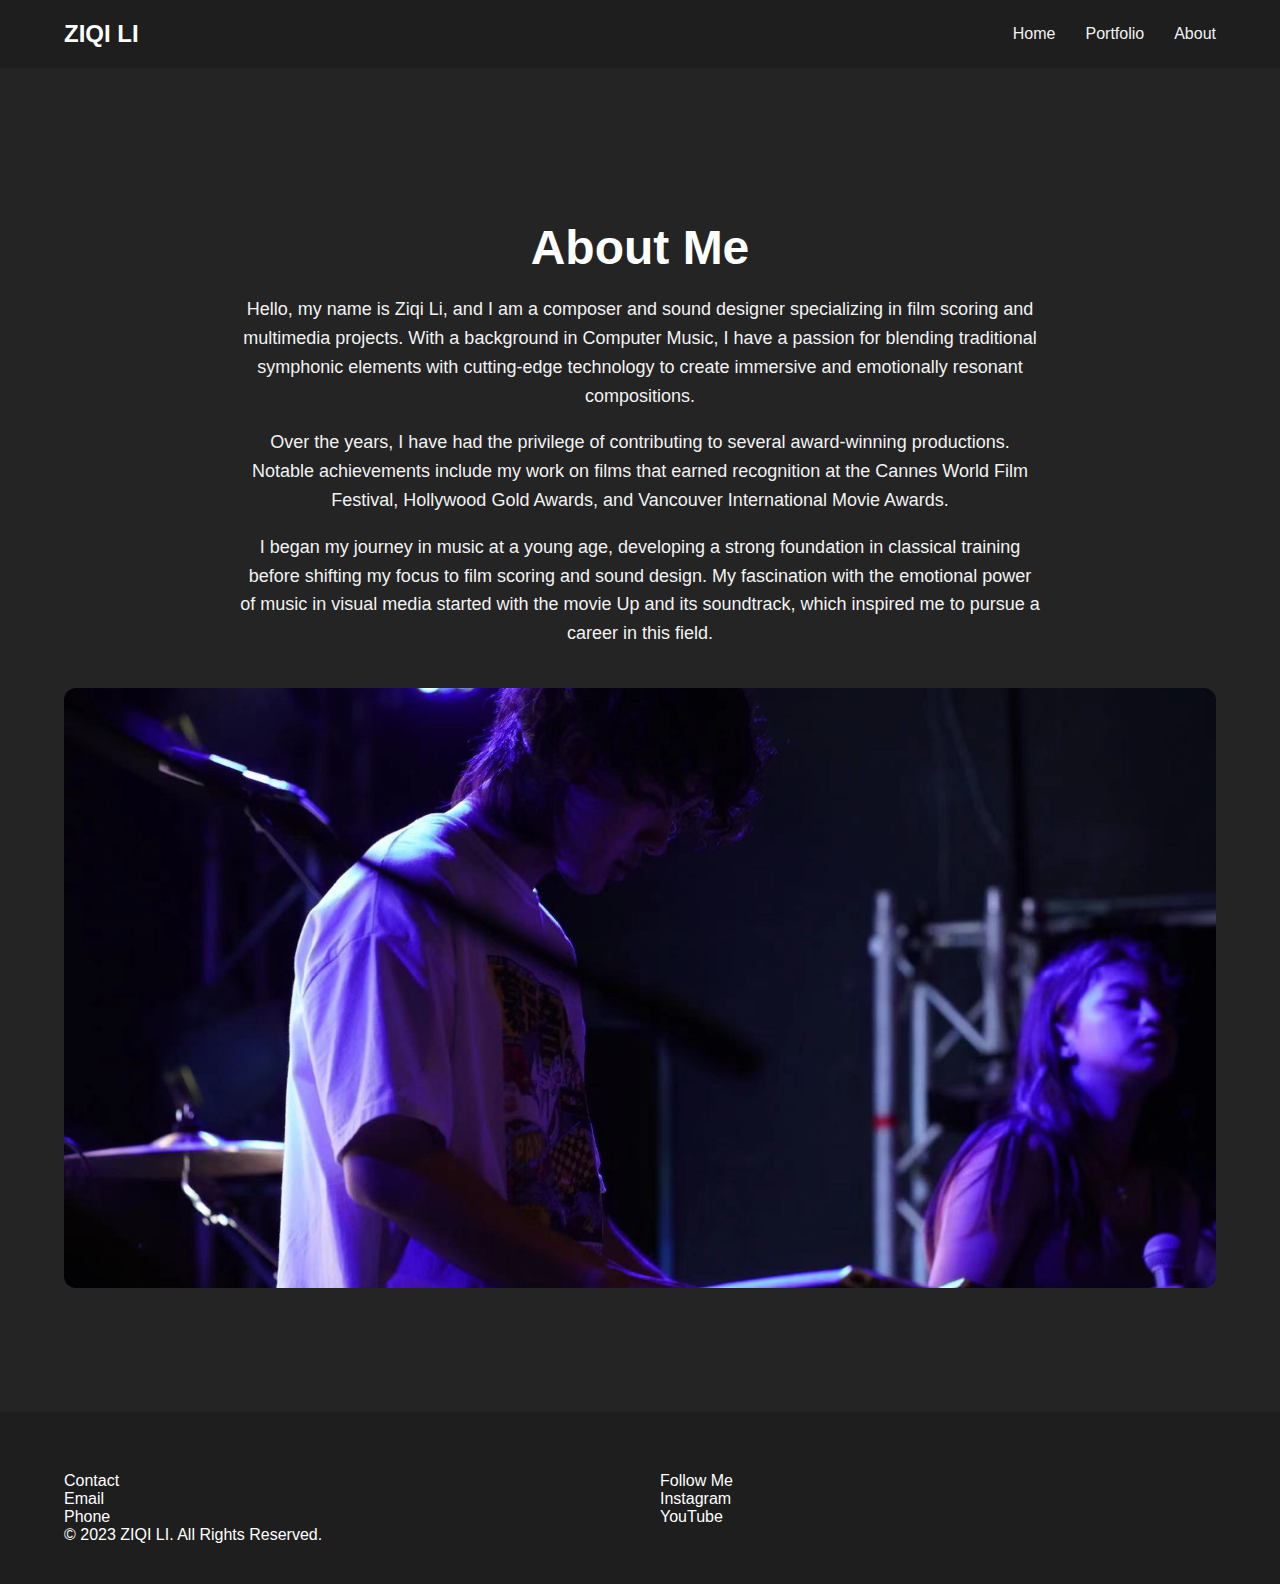
==== about.html @ 6b4714d3 "Add files via upload" ====
<!DOCTYPE html>
<html>
  <head>
    <meta charset="utf-8" />
    <meta name="viewport" content="width=device-width, initial-scale=1.0">
    <link rel="stylesheet" type="text/css" href="css/style.css" />
    <title>About - Ziqi Li</title>
  </head>
  <body>
    <div class="desktop-1200">
      <!-- 导航栏 -->
      <div class="navbar">
        <div class="navbar-1">
          <div class="logo">ZIQI LI</div>
          <div class="navbar-2">
            <a href="index.html" class="tab">Home</a>
            <a href="portfolio.html" class="tab">Portfolio</a>
            <a href="about.html" class="tab">About</a>
          </div>
        </div>
      </div>

      <!-- 关于内容 -->
      <div class="hero">
        <div class="container-3">
          <div class="text-2">
            <h1 class="t_title-2">About Me</h1>
            <div class="about-content">
              <p class="t_subtitle">
                Hello, my name is Ziqi Li, and I am a composer and sound designer specializing in film scoring and multimedia projects. With a background in Computer Music, I have a passion for blending traditional symphonic elements with cutting-edge technology to create immersive and emotionally resonant compositions.
              </p>
              <p class="t_subtitle">
                Over the years, I have had the privilege of contributing to several award-winning productions. Notable achievements include my work on films that earned recognition at the Cannes World Film Festival, Hollywood Gold Awards, and Vancouver International Movie Awards.
              </p>
              <p class="t_subtitle">
                I began my journey in music at a young age, developing a strong foundation in classical training before shifting my focus to film scoring and sound design. My fascination with the emotional power of music in visual media started with the movie Up and its soundtrack, which inspired me to pursue a career in this field.
              </p>
            </div>
          </div>
          <div class="hero-image">
            <img src="img/2.jpg" alt="About Image">
          </div>
        </div>
      </div>

      <!-- Footer -->
      <div class="footer">
        <div class="footer-1">
          <div class="cols">
            <div class="item">
              <div class="t_features">Contact</div>
              <div class="_item0">Email</div>
              <div class="_item0">Phone</div>
            </div>
            <div class="item">
              <div class="t_social">Follow Me</div>
              <div class="_item0">Instagram</div>
              <div class="_item0">YouTube</div>
            </div>
          </div>
          <div class="container-2">
            <div class="t_copyright">© 2023 ZIQI LI. All Rights Reserved.</div>
          </div>
        </div>
      </div>
    </div>
  </body>
</html>
---- css/style.css ----
/* 基础样式 */
:root {
    --shark: #242424;
    --eerie-black: #1E1E1E;
    --white: #FFFFFF;
    --concrete: #F2F2F2;
    --scarlet: #FF2D55;
    --font-family-inter: 'Inter', sans-serif;
  }
  
  body {
    margin: 0;
    background: var(--shark);
    font-family: var(--font-family-inter);
    color: var(--white);
  }
  
  /* 主容器 */
  .desktop-1200 {
    width: 100%;
    display: flex;
    flex-direction: column;
    gap: 60px;
  }
  
  /* 导航栏 */
  .navbar {
    width: 100%;
    background: var(--eerie-black);
    padding: 20px 0;
  }
  
  .navbar-1 {
    width: 90%;
    max-width: 1440px;
    margin: 0 auto;
    display: flex;
    justify-content: space-between;
    align-items: center;
  }
  
  .logo {
    font-size: 24px;
    font-weight: 700;
    color: var(--white);
  }
  
  .navbar-2 {
    display: flex;
    gap: 30px;
  }
  
  .tab {
    text-decoration: none;
    color: var(--concrete);
    font-size: 16px;
  }
  
  /* Hero区域 */
  .hero {
    width: 100%;
    padding: 60px 0;
  }
  
  .container-3 {
    width: 90%;
    max-width: 1440px;
    margin: 0 auto;
    text-align: center;
  }
  
  .text-2 {
    max-width: 800px;
    margin: 0 auto;
  }
  
  .t_title-2 {
    font-size: 48px;
    margin-bottom: 20px;
  }
  
  .t_subtitle {
    font-size: 18px;
    line-height: 1.6;
    color: var(--concrete);
  }
  
  .hero-image {
    margin-top: 40px;
  }
  
  .hero-image img {
    width: 100%;
    max-height: 600px;
    object-fit: cover;
    border-radius: 12px;
  }
  
  /* 特性区域 */
  .features {
    padding: 60px 0;
    width: 90%;
    max-width: 1440px;
    margin: 0 auto;
  }
  
  .text-3 {
    text-align: center;
    margin-bottom: 40px;
  }
  
  .t_tagline {
    color: var(--scarlet);
    font-size: 18px;
    margin-bottom: 10px;
  }
  
  .container-4 {
    display: grid;
    grid-template-columns: repeat(auto-fit, minmax(300px, 1fr));
    gap: 30px;
  }
  
  .container {
    background: var(--eerie-black);
    padding: 30px;
    border-radius: 12px;
  }
  
  /* 音频播放器 */
  audio {
    width: 100%;
    margin: 15px 0;
  }
  
  /* 视频播放器 */
  video {
    width: 100%;
    border-radius: 8px;
  }
  
  /* 统计区域 */
  .stats {
    width: 90%;
    max-width: 1440px;
    margin: 0 auto;
    padding: 60px 0;
  }
  
  .row {
    display: grid;
    grid-template-columns: repeat(auto-fit, minmax(250px, 1fr));
    gap: 30px;
    text-align: center;
  }
  
  .row-item {
    padding: 20px;
  }
  
  /* 页脚 */
  .footer {
    background: var(--eerie-black);
    padding: 60px 0 40px;
  }
  
  .footer-1 {
    width: 90%;
    max-width: 1440px;
    margin: 0 auto;
  }
  
  .cols {
    display: grid;
    grid-template-columns: repeat(auto-fit, minmax(200px, 1fr));
    gap: 40px;
  }
  
  /* 响应式设计 */
  @media (max-width: 768px) {
    .t_title-2 {
      font-size: 36px;
    }
    
    .container-4 {
      grid-template-columns: 1fr;
    }
    
    .navbar-1 {
      flex-direction: column;
      gap: 20px;
    }
  }
  
  @media (max-width: 480px) {
    .stats .row {
      grid-template-columns: 1fr;
    }
    
    .t_title-2 {
      font-size: 28px;
    }
  }
  



  /* 添加新的标题样式 */
.feature-title {
    font-size: 2.5rem;
    font-family: 'Playfair Display', serif; /* 更艺术的字体 */
    color: var(--white);
    margin: 30px 0;
    text-transform: uppercase;
    letter-spacing: 2px;
    text-shadow: 2px 2px 4px rgba(0,0,0,0.3);
}

.feature-description {
    font-size: 1.2rem;
    line-height: 1.8;
    color: var(--concrete);
    font-family: 'Cormorant Garamond', serif;
    margin: 20px 0;
    max-width: 800px;
    margin: 0 auto;
}

/* 作品容器样式优化 */
.container {
    padding: 40px;
    background: linear-gradient(145deg, #2a2a2a, #1a1a1a);
    border-radius: 15px;
    margin: 30px 0;
    box-shadow: 0 10px 20px rgba(0,0,0,0.2);
}
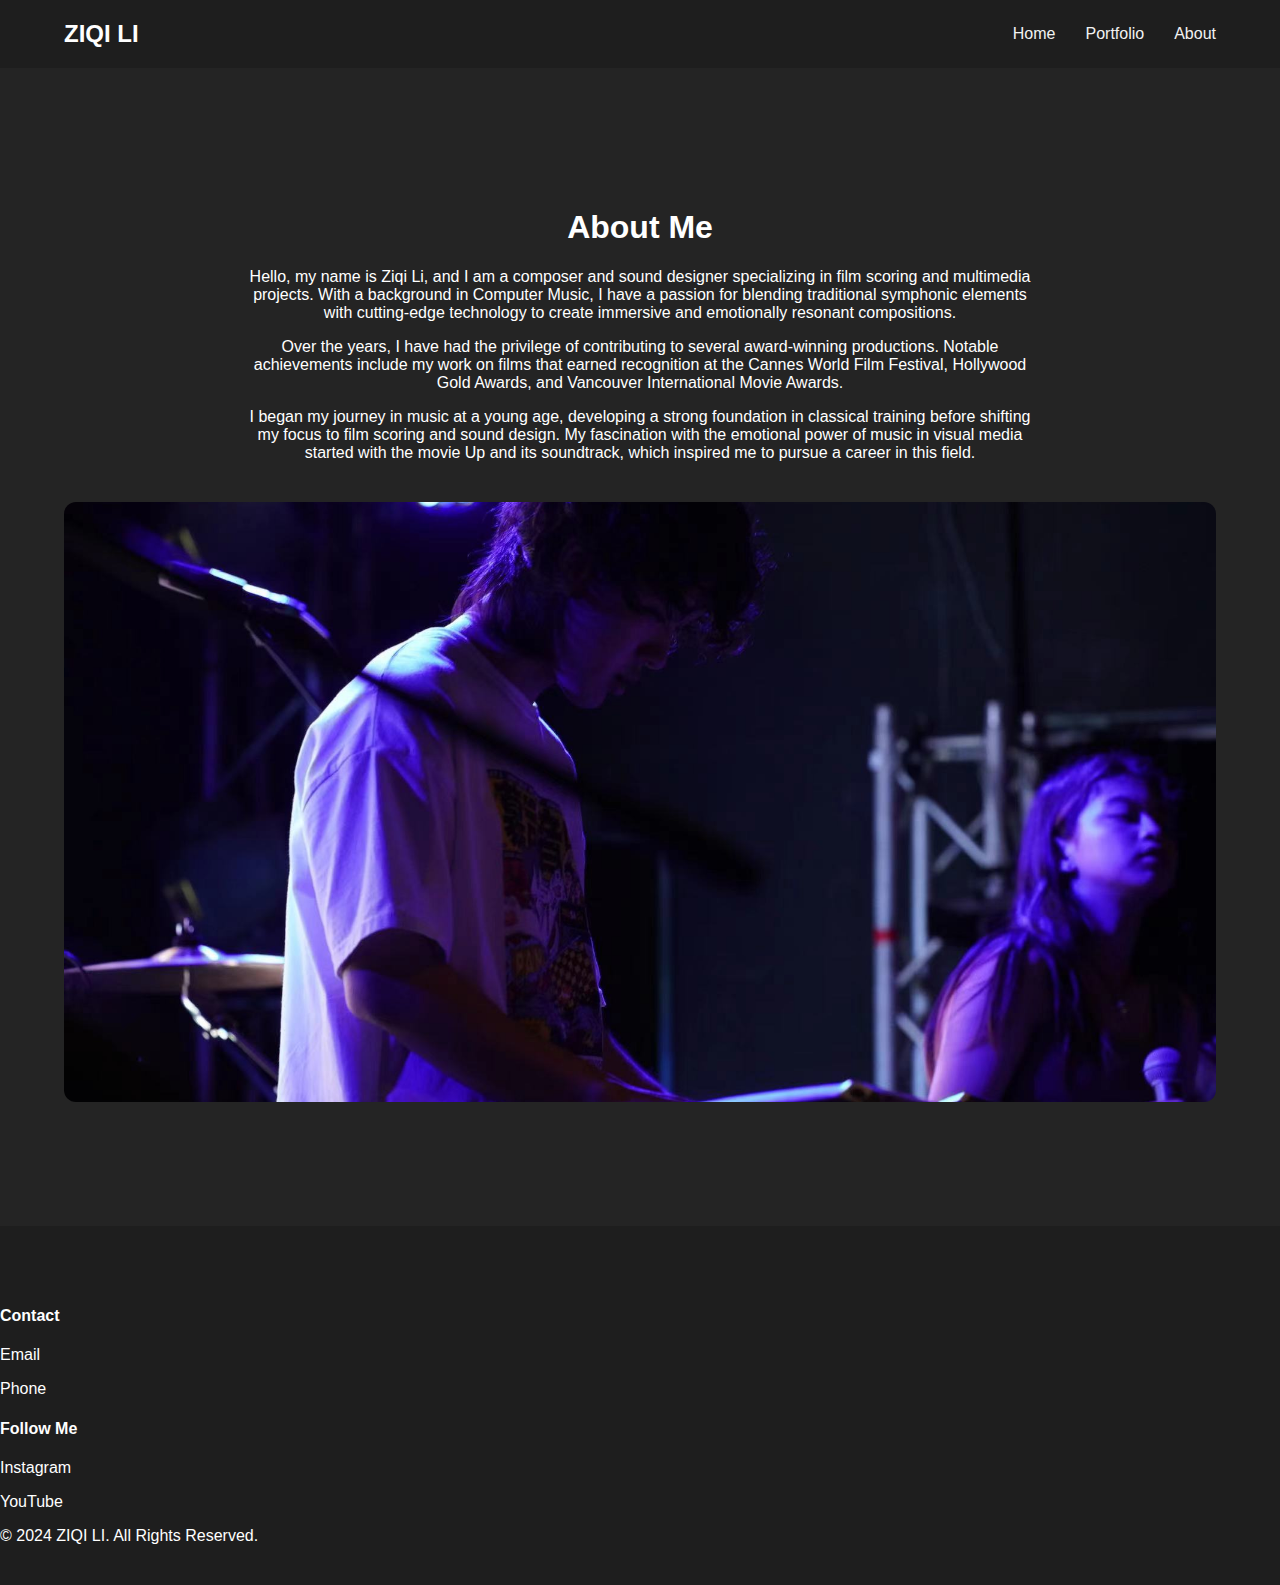
==== commit 1e282d71: "Add files via upload" ====
--- a/about.html
+++ b/about.html
@@ -24,15 +24,15 @@
       <div class="hero">
         <div class="container-3">
           <div class="text-2">
-            <h1 class="t_title-2">About Me</h1>
+            <h1 class="title">About Me</h1>
             <div class="about-content">
-              <p class="t_subtitle">
+              <p class="subtitle">
                 Hello, my name is Ziqi Li, and I am a composer and sound designer specializing in film scoring and multimedia projects. With a background in Computer Music, I have a passion for blending traditional symphonic elements with cutting-edge technology to create immersive and emotionally resonant compositions.
               </p>
-              <p class="t_subtitle">
+              <p class="subtitle">
                 Over the years, I have had the privilege of contributing to several award-winning productions. Notable achievements include my work on films that earned recognition at the Cannes World Film Festival, Hollywood Gold Awards, and Vancouver International Movie Awards.
               </p>
-              <p class="t_subtitle">
+              <p class="subtitle">
                 I began my journey in music at a young age, developing a strong foundation in classical training before shifting my focus to film scoring and sound design. My fascination with the emotional power of music in visual media started with the movie Up and its soundtrack, which inspired me to pursue a career in this field.
               </p>
             </div>
@@ -45,21 +45,19 @@
 
       <!-- Footer -->
       <div class="footer">
-        <div class="footer-1">
-          <div class="cols">
-            <div class="item">
-              <div class="t_features">Contact</div>
-              <div class="_item0">Email</div>
-              <div class="_item0">Phone</div>
-            </div>
-            <div class="item">
-              <div class="t_social">Follow Me</div>
-              <div class="_item0">Instagram</div>
-              <div class="_item0">YouTube</div>
-            </div>
+        <div class="footer-content">
+          <div class="footer-section">
+            <h4>Contact</h4>
+            <p>Email</p>
+            <p>Phone</p>
           </div>
-          <div class="container-2">
-            <div class="t_copyright">© 2023 ZIQI LI. All Rights Reserved.</div>
+          <div class="footer-section">
+            <h4>Follow Me</h4>
+            <p>Instagram</p>
+            <p>YouTube</p>
+          </div>
+          <div class="copyright">
+            © 2024 ZIQI LI. All Rights Reserved.
           </div>
         </div>
       </div>
